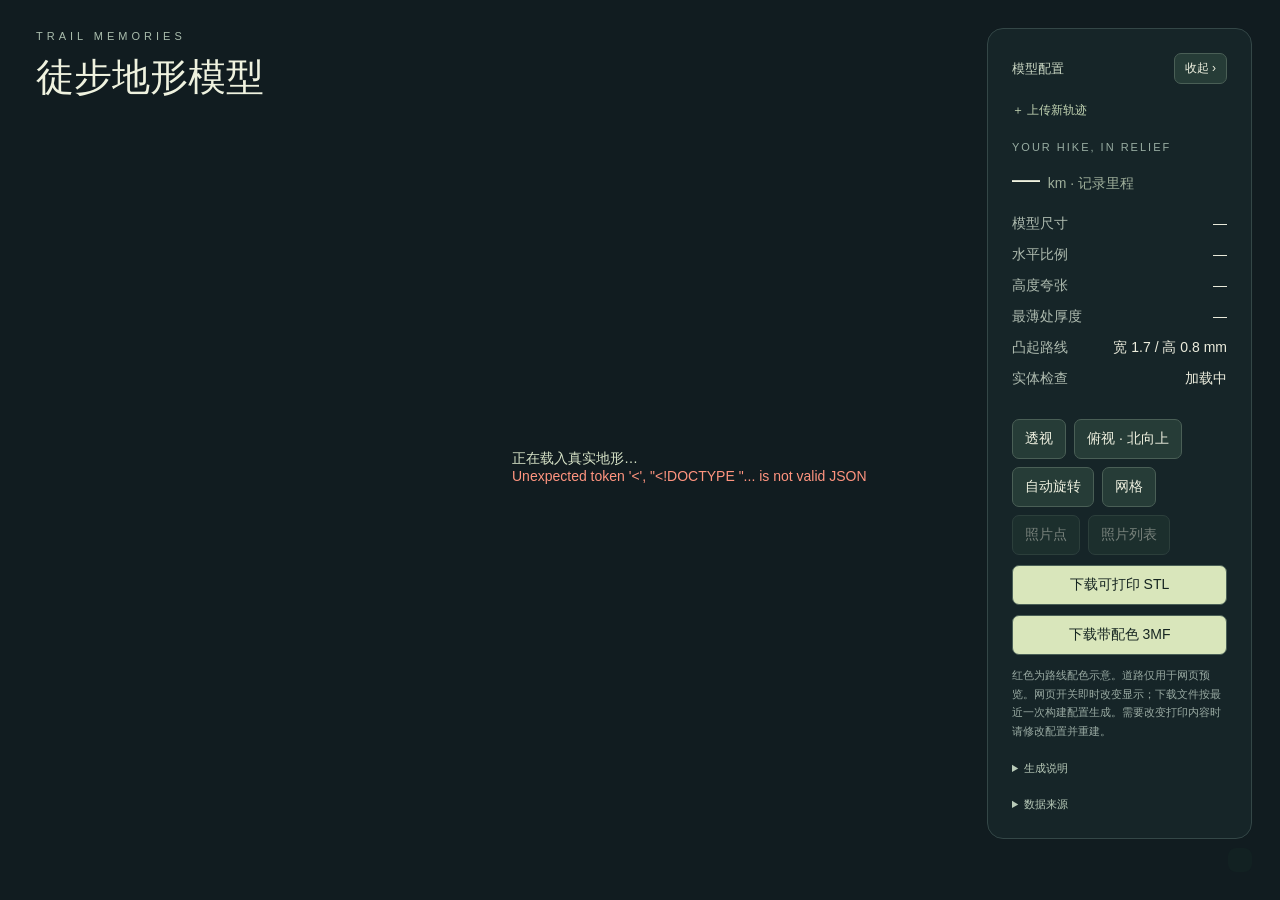
==== web/index.html @ 1b8fa126 "feat: initial commit — hiking 3D terrain pipeline + OSM roads 徒步轨迹 3D 地形模型流水线：DEM/WorldCover 建模、OSM " ====
<!doctype html><html lang="zh-CN"><meta charset="UTF-8"><link rel="icon" href="data:,"><meta name="viewport" content="width=device-width,initial-scale=1"><title>雨崩 · 尼农线 | 徒步地形模型</title>
<style>*{box-sizing:border-box}body{margin:0;background:#111c20;color:#eff2df;font:14px -apple-system,BlinkMacSystemFont,"PingFang SC",sans-serif}canvas{display:block;width:100%;height:100vh}header{position:absolute;left:36px;top:30px;pointer-events:none}.eyebrow{letter-spacing:4px;font-size:11px;color:#a9bcac}h1{font-size:38px;font-weight:500;margin:10px 0}header p{color:#acb9b1;line-height:1.8}.panel{position:absolute;right:28px;top:28px;width:265px;padding:24px;background:#17272aeb;border:1px solid #344747;border-radius:16px;backdrop-filter:blur(12px)}.label{font-size:11px;letter-spacing:2px;color:#99aea3}.metric{font-size:28px;margin:10px 0 20px}.row{display:flex;justify-content:space-between;gap:10px;margin:13px 0;color:#aebbaf}.row b{color:#eceddd;font-weight:400}button,a{border:1px solid #4a5f56;border-radius:7px;padding:10px 12px;background:#263c37;color:#eef0df;text-decoration:none;cursor:pointer;font:inherit}button:hover,a:hover{background:#3a5148}.buttons{display:flex;gap:8px;flex-wrap:wrap;margin-top:18px}.download{display:block;text-align:center;margin-top:10px;background:#d9e6bb;color:#162521}footer{position:absolute;bottom:24px;left:36px;max-width:calc(100vw - 540px);color:#9cafa5;font-size:10px;line-height:1.6}.legend{position:absolute;bottom:28px;right:28px;display:flex;flex-wrap:wrap;gap:12px;color:#c9d3c3;font-size:12px;max-width:460px;background:#132322cf;padding:12px;border-radius:8px}.legend-item{white-space:nowrap}.swatch{display:inline-block;width:10px;height:10px;border-radius:3px;margin-right:6px}.dot{display:inline-block;width:9px;height:9px;border-radius:50%;background:#ee4023;margin-right:8px}#loading{position:absolute;left:40%;top:50%;color:#d7e3c7}#error{color:#ff947f}@media(max-width:900px){.panel{top:auto;bottom:12px;left:12px;right:12px;width:auto;padding:12px 16px}.panel .label,.panel .metric,.panel .row,.panel p{display:none}.buttons{margin-top:0}.download{display:inline-block;margin-right:8px;padding:7px 10px}header{left:20px;top:20px}h1{font-size:28px}footer{display:none}.legend{display:flex;left:20px;right:20px;top:150px;bottom:auto;flex-wrap:wrap;gap:8px 14px;font-size:11px}.metric{font-size:22px;margin:6px 0}.row{margin:8px 0}}
.panel{max-height:calc(100vh - 56px);overflow:auto}.source-disclosure{font-size:11px;color:#9cafa5;margin-top:18px;line-height:1.7}.source-disclosure summary{cursor:pointer;color:#b9cbb9}.source-disclosure div{padding-top:10px;white-space:pre-wrap}.source-disclosure a{padding:0;border:0;background:none}.new-upload{display:block;margin-bottom:22px;background:none;border:0;padding:0;font-size:12px;color:#c3d5b3}#route-title{max-width:calc(100vw - 440px);font-size:clamp(24px,3vw,38px)}#houses-dialog{background:#17272a;color:#eef0df;border:1px solid #52645d;border-radius:14px;max-width:820px;width:90vw;max-height:80vh}#house-rows{display:grid;gap:10px}.house-row{display:grid;grid-template-columns:50px 130px 1fr;gap:8px}.house-row input,.house-row select{background:#263c37;color:#eef0df;border:1px solid #52645d;border-radius:5px;padding:7px}#house-edit-error{color:#ffa6a3}@media(max-width:900px){#route-title{max-width:90vw}.panel{max-height:47vh}.source-disclosure{margin-top:10px}.new-upload{margin-bottom:10px}.house-row{grid-template-columns:40px 90px 1fr}}
.workbench-embedded .new-upload{display:none}.workbench-embedded header{top:24px;left:26px}.workbench-embedded #route-title{font-size:clamp(22px,2.7vw,32px)}.workbench-embedded .panel{top:22px;right:22px;max-height:calc(100vh - 44px)}
.panel-heading{display:flex;align-items:center;justify-content:space-between;gap:16px;margin-bottom:18px;font-size:13px;color:#cbd8c4}.panel-toggle{padding:6px 10px;font-size:12px;white-space:nowrap}.panel.is-collapsed{width:auto;min-width:154px;padding:12px 16px;overflow:visible}.panel.is-collapsed .panel-heading{margin:0}.panel-content[hidden]{display:none!important}.panel-toggle:focus-visible{outline:2px solid #d9e6bb;outline-offset:3px}@media(max-width:900px){.panel-heading{margin-bottom:10px}.panel.is-collapsed{left:auto;right:12px;width:auto}.workbench-embedded .panel.is-collapsed{left:auto;right:22px;bottom:auto}}
</style>
<link rel="stylesheet" href="./photos.css">
<header><div class="eyebrow">TRAIL MEMORIES</div><h1 id="route-title">徒步地形模型</h1><p><span id="route-subtitle"></span><span id="photo-source" class="photo-source"></span></p></header>
<div class="panel"><div class="panel-heading"><span>模型配置</span><button id="panel-toggle" class="panel-toggle" aria-expanded="true" aria-controls="panel-content" title="收起配置面板">收起 ›</button></div><div id="panel-content" class="panel-content"><a class="new-upload" href="/">＋ 上传新轨迹</a><div class="label">YOUR HIKE, IN RELIEF</div><div class="metric"><span id="route-distance">—</span> <span style="font-size:14px;color:#9faf9b">km · 记录里程</span></div><div class="row"><span>模型尺寸</span><b id="size">—</b></div><div class="row"><span>水平比例</span><b id="scale">—</b></div><div class="row"><span>高度夸张</span><b id="exaggeration">—</b></div><div class="row"><span>最薄处厚度</span><b id="thickness">—</b></div><div class="row"><span>凸起路线</span><b>宽 1.7 / 高 0.8 mm</b></div><div class="row"><span>实体检查</span><b id="status">加载中</b></div><div class="buttons" id="feature-switches" aria-label="地形元素显示开关"></div><div class="buttons"><button id="perspective">透视</button><button id="top">俯视 · 北向上</button><button id="spin">自动旋转</button><button id="wire">网格</button><button id="photos-toggle" aria-pressed="true" disabled>照片点</button><button id="photo-list-toggle" aria-expanded="false" aria-controls="photo-list" disabled>照片列表</button></div><a class="download" href="../models/yubeng_ninong_print.stl" download>下载可打印 STL</a><a class="download" href="../models/yubeng_ninong_color.3mf" download>下载带配色 3MF</a><p style="font-size:11px;line-height:1.7;color:#99aaa2;margin-bottom:0">红色为路线配色示意。道路仅用于网页预览。网页开关即时改变显示；下载文件按最近一次构建配置生成。需要改变打印内容时请修改配置并重建。</p><details class="source-disclosure"><summary>生成说明</summary><div id="job-notes"></div><button id="edit-houses" hidden>编辑房屋判断</button></details><details class="source-disclosure"><summary>数据来源</summary><div>数据：Copernicus DEM · ESA WorldCover 2021 · KML<br>© OpenStreetMap contributors · <a style="padding:0;border:0;background:none" href="https://www.openstreetmap.org/copyright">ODbL</a><br>© ESA WorldCover project 2021 · CC BY 4.0<br>Contains modified Copernicus Sentinel data (2021), processed by ESA WorldCover consortium<br>© DLR e.V. 2010–2014 and © Airbus Defence and Space GmbH 2014–2018. Provided under COPERNICUS by the European Union and ESA; all rights reserved.</div></details></div></div>
<div class="legend" id="legend" aria-label="地表类别图例"></div><div id="loading">正在载入真实地形…<div id="error"></div></div>

<div id="photo-tooltip" role="tooltip" hidden></div>
<aside id="photo-list" aria-label="照片列表" hidden><div class="photo-list-head"><h2 id="photo-list-title">照片列表</h2><button id="photo-list-close" aria-label="关闭照片列表">关闭</button></div><div id="photo-cards"></div></aside>
<dialog id="photo-dialog" aria-labelledby="photo-title"><div class="photo-modal-head"><h2 id="photo-title"></h2><button id="photo-close" aria-label="关闭照片">关闭</button></div><img id="photo-full" alt=""><div class="photo-details"><dl><dt>拍摄时间¹</dt><dd id="photo-time"></dd><dt>地形海拔</dt><dd id="photo-elevation"></dd><dt>经纬度</dt><dd id="photo-coordinates"></dd><dt>照片 FileId</dt><dd id="photo-id"></dd><dt>模型范围</dt><dd id="photo-boundary"></dd></dl><p id="photo-caption"></p><p class="photo-disclaimer"><span id="photo-date-disclaimer"></span>¹ 时间使用 KML 标注记录，未核验照片 EXIF；海拔采样自 DEM。</p><div class="photo-nav"><button id="photo-prev">上一张</button><button id="photo-next">下一张</button></div></div></dialog>
<dialog id="houses-dialog"><h2>修正房屋判断</h2><p>位置仍为拍摄者坐标。保存后重建会使用本表，不重新覆盖人工判断。</p><div id="house-rows"></div><p id="house-edit-error"></p><div class="buttons"><button id="house-save">保存并重建</button><button id="house-cancel">取消</button></div></dialog>
<script type="importmap">{"imports":{"three":"./vendor/three.module.js"}}</script><script type="module">
import * as THREE from 'three';import {OrbitControls} from './vendor/OrbitControls.js';import {initPhotoLayer} from './photos.js';import {initFeatureControls} from './features.js';import {initProductInfo} from './product-info.js';
try{
const [meta,v,f,c,m]=await Promise.all([fetch('./metadata.json').then(r=>r.json()),...['vertices','faces','colors'].map(x=>fetch(`./${x}.bin`).then(r=>r.arrayBuffer())),fetch('./face_materials.bin').then(r=>r.arrayBuffer())]);
initProductInfo(meta);
const scene=new THREE.Scene();scene.background=new THREE.Color('#111c20');const camera=new THREE.PerspectiveCamera(36,innerWidth/innerHeight,.1,3000);camera.up.set(0,0,1);
const renderer=new THREE.WebGLRenderer({antialias:true,preserveDrawingBuffer:true});renderer.setSize(innerWidth,innerHeight);renderer.setPixelRatio(Math.min(devicePixelRatio,2));renderer.outputColorSpace=THREE.SRGBColorSpace;renderer.shadowMap.enabled=true;renderer.shadowMap.type=THREE.PCFSoftShadowMap;document.body.prepend(renderer.domElement);
const geo=new THREE.BufferGeometry();geo.setAttribute('position',new THREE.BufferAttribute(new Float32Array(v),3));geo.setIndex(new THREE.BufferAttribute(new Uint32Array(f),1));geo.setAttribute('color',new THREE.BufferAttribute(new Float32Array(c),3));geo.computeVertexNormals();
const renderedGeo=geo.toNonIndexed();const faceIds=new Uint8Array(m);const faceColors=new Float32Array(faceIds.length*9);
const palette=meta.palette.map(x=>new THREE.Color(x.hex));
for(let i=0;i<faceIds.length;i++){const color=palette[faceIds[i]];for(let j=0;j<3;j++){const n=i*9+j*3;faceColors[n]=color.r;faceColors[n+1]=color.g;faceColors[n+2]=color.b}}
renderedGeo.setAttribute('color',new THREE.BufferAttribute(faceColors,3));
const mat=new THREE.MeshStandardMaterial({vertexColors:true,roughness:.85,metalness:0});const mesh=new THREE.Mesh(renderedGeo,mat);mesh.castShadow=true;mesh.receiveShadow=true;scene.add(mesh);
scene.add(new THREE.HemisphereLight(0xe4f1ed,0x4d5240,2.4));const light=new THREE.DirectionalLight(0xffedd5,3.3);light.position.set(-100,-100,280);scene.add(light);
const s=meta.size;const center=new THREE.Vector3(s[0]/2,s[1]/2,meta.dimensions_mm[2]*.27);const controls=new OrbitControls(camera,renderer.domElement);controls.target.copy(center);controls.enableDamping=true;controls.minDistance=30;controls.maxDistance=850;controls.maxPolarAngle=Math.PI*.495;controls.autoRotateSpeed=.7;
const floor=new THREE.Mesh(new THREE.PlaneGeometry(3000,3000),new THREE.MeshStandardMaterial({color:0x152327,roughness:1}));floor.position.z=-.25;scene.add(floor);
function perspective(){const factor=Math.max(1, .95/camera.aspect)*1.15;camera.position.set(center.x+190*factor,center.y-245*factor,center.z+240*factor);controls.target.copy(center);controls.update()}perspective();document.querySelector('#perspective').onclick=perspective;document.querySelector('#top').onclick=()=>{camera.position.set(center.x,center.y-.01,Math.max(430,410/camera.aspect));controls.target.set(center.x,center.y,0);controls.update()};document.querySelector('#spin').onclick=e=>{controls.autoRotate=!controls.autoRotate;e.target.style.background=controls.autoRotate?'#526b4c':''};document.querySelector('#wire').onclick=()=>mat.wireframe=!mat.wireframe;
document.querySelector('#thickness').textContent=meta.features.minimum_top_thickness_mm.toFixed(2)+' mm';document.querySelector('#size').textContent=meta.dimensions_mm.map(x=>Math.round(x)).join(' × ')+' mm';document.querySelector('#scale').textContent='1 : '+Math.round(meta.horizontal_scale).toLocaleString();document.querySelector('#status').textContent=meta.watertight?'封闭 · 单一实体 ✓':'检查失败';document.querySelector('#loading').remove();
// Expose a small read-only inspection snapshot for automated preview validation.
window.modelStatus={loaded:true,vertices:meta.vertices,triangles:meta.triangles,dimensions:meta.dimensions_mm,featureCounts:meta.features.face_material_counts,webgl:renderer.getContext().getParameter(renderer.getContext().VERSION)};
let photoLayer=null;
const featureControls=await initFeatureControls({THREE,geo,mesh,scene,meta,onChange:()=>photoLayer?.refreshSurface()});
if(meta.photos?.enabled && meta.photos.total>0) initPhotoLayer({THREE,scene,camera,renderer,controls,terrain:mesh,meta,surfaceAt:featureControls.surfaceAt}).then(layer=>{photoLayer=layer}).catch(error=>{document.querySelector('#photo-source').textContent=`照片标注加载失败：${error.message}`;console.error(error)});
else {document.querySelector('#photo-source').textContent='';document.querySelector('#photos-toggle').textContent='照片点（未构建）';document.querySelector('#photos-toggle').setAttribute('aria-pressed','false')}
if(window.parent!==window)window.parent.postMessage({type:'viewer:ready',jobId:meta.job_id},location.origin);
function animate(){requestAnimationFrame(animate);controls.update();photoLayer?.update();featureControls.updateRoadWidths(camera,renderer);renderer.render(scene,camera)}animate();addEventListener('resize',()=>{camera.aspect=innerWidth/innerHeight;camera.updateProjectionMatrix();renderer.setSize(innerWidth,innerHeight)});
}catch(e){document.querySelector('#error').textContent=e.message;console.error(e);if(window.parent!==window)window.parent.postMessage({type:'viewer:error',message:e.message,jobId:new URL(location.href).pathname.split('/')[2]},location.origin)}
</script></html>
---- web/photos.css ----
.photo-source{display:block;margin-top:6px;color:#ffd45e;font-size:11px;line-height:1.65;max-width:560px}.active{border-color:#ffd45e!important;color:#ffd45e!important}button:disabled{opacity:.45;cursor:default}#photo-tooltip{position:fixed;z-index:15;background:#122521f2;border:1px solid #ffd45e;border-radius:8px;padding:10px 12px;font-size:12px;line-height:1.6;pointer-events:none;max-width:240px;color:#eff2df}#photo-list{position:absolute;left:28px;top:210px;bottom:180px;width:280px;z-index:8;background:#142725f5;border:1px solid #526952;border-radius:12px;padding:14px;overflow:auto;box-shadow:0 12px 30px #0005}#photo-list[hidden],#photo-tooltip[hidden]{display:none}.photo-list-head{display:flex;align-items:center;justify-content:space-between;gap:10px}.photo-list-head h2{font-size:14px;font-weight:500;line-height:1.6}.photo-list-head button{padding:5px 9px}#photo-cards{display:grid;grid-template-columns:1fr 1fr;gap:8px}.photo-card{padding:5px;overflow:hidden;font-size:11px;text-align:left;background:#1c3530}.photo-card img{width:100%;height:85px;object-fit:cover;display:block;border-radius:4px;margin-bottom:6px}.photo-card span{display:block;line-height:1.5}#photo-dialog{padding:0;width:min(1000px,94vw);max-height:94vh;overflow:auto;border:1px solid #526d5a;border-radius:14px;background:#122322;color:#edf1dd;box-shadow:0 20px 100px #000b}#photo-dialog::backdrop{background:#060e10dd;backdrop-filter:blur(4px)}.photo-modal-head{display:flex;align-items:center;justify-content:space-between;padding:16px 20px;gap:12px}.photo-modal-head h2{margin:0;font-size:17px;font-weight:500}.photo-modal-head button{padding:7px 12px}#photo-full{display:block;width:100%;height:min(56vh,580px);object-fit:contain;background:#0b1516}.photo-details{padding:16px 20px}.photo-details dl{display:grid;grid-template-columns:100px 1fr;gap:8px 16px;font-size:13px;margin:0}.photo-details dt{color:#a4b6a4}.photo-details dd{margin:0;overflow-wrap:anywhere}.photo-details p{color:#aebcad;font-size:12px;line-height:1.8}.photo-nav{display:flex;justify-content:space-between;margin-top:16px}.photo-disclaimer{font-size:11px!important;color:#ffd45e!important}@media(max-width:900px){.photo-source{max-width:calc(100vw - 40px);font-size:10px}.legend{top:195px}#photo-list{left:12px;right:12px;top:240px;bottom:185px;width:auto}#photo-cards{grid-template-columns:repeat(3,1fr)}.photo-details dl{grid-template-columns:80px 1fr;font-size:12px;gap:7px}.photo-modal-head{padding:12px}.photo-modal-head h2{font-size:14px}}
#feature-switches{margin:12px 0 0;gap:6px}#feature-switches button{font-size:12px;padding:7px 9px}
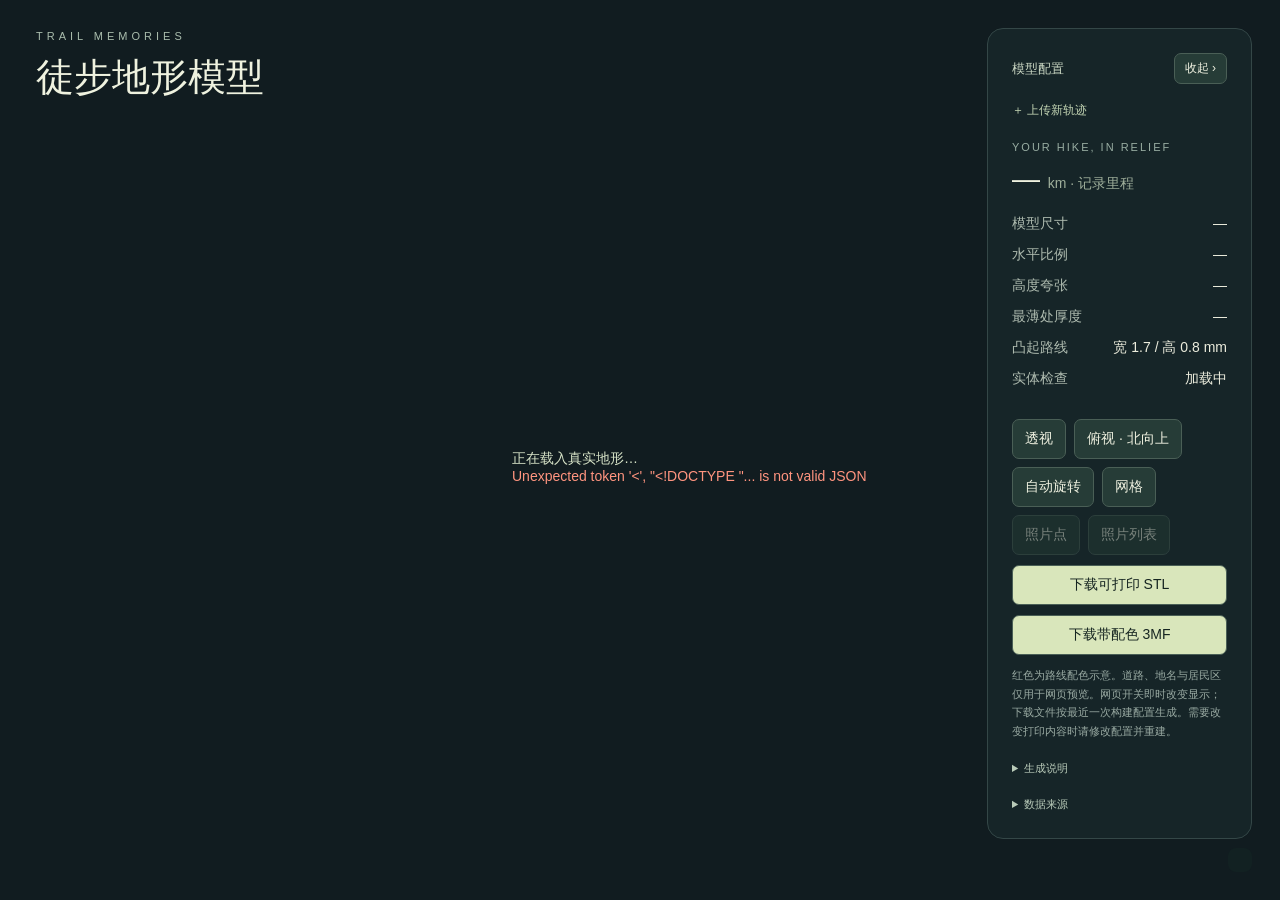
==== commit 4e7f285c: "feat: 预览新增地名标签与居民区图层、标签山体遮挡、作品搜索，延长 Overpass 超时 - 地名（place 节点）与居民区/商业/工业用地图层，仅用于网页预览；在 STL/3MF 导出之后构" ====
--- a/web/index.html
+++ b/web/index.html
@@ -6,7 +6,7 @@
 </style>
 <link rel="stylesheet" href="./photos.css">
 <header><div class="eyebrow">TRAIL MEMORIES</div><h1 id="route-title">徒步地形模型</h1><p><span id="route-subtitle"></span><span id="photo-source" class="photo-source"></span></p></header>
-<div class="panel"><div class="panel-heading"><span>模型配置</span><button id="panel-toggle" class="panel-toggle" aria-expanded="true" aria-controls="panel-content" title="收起配置面板">收起 ›</button></div><div id="panel-content" class="panel-content"><a class="new-upload" href="/">＋ 上传新轨迹</a><div class="label">YOUR HIKE, IN RELIEF</div><div class="metric"><span id="route-distance">—</span> <span style="font-size:14px;color:#9faf9b">km · 记录里程</span></div><div class="row"><span>模型尺寸</span><b id="size">—</b></div><div class="row"><span>水平比例</span><b id="scale">—</b></div><div class="row"><span>高度夸张</span><b id="exaggeration">—</b></div><div class="row"><span>最薄处厚度</span><b id="thickness">—</b></div><div class="row"><span>凸起路线</span><b>宽 1.7 / 高 0.8 mm</b></div><div class="row"><span>实体检查</span><b id="status">加载中</b></div><div class="buttons" id="feature-switches" aria-label="地形元素显示开关"></div><div class="buttons"><button id="perspective">透视</button><button id="top">俯视 · 北向上</button><button id="spin">自动旋转</button><button id="wire">网格</button><button id="photos-toggle" aria-pressed="true" disabled>照片点</button><button id="photo-list-toggle" aria-expanded="false" aria-controls="photo-list" disabled>照片列表</button></div><a class="download" href="../models/yubeng_ninong_print.stl" download>下载可打印 STL</a><a class="download" href="../models/yubeng_ninong_color.3mf" download>下载带配色 3MF</a><p style="font-size:11px;line-height:1.7;color:#99aaa2;margin-bottom:0">红色为路线配色示意。道路仅用于网页预览。网页开关即时改变显示；下载文件按最近一次构建配置生成。需要改变打印内容时请修改配置并重建。</p><details class="source-disclosure"><summary>生成说明</summary><div id="job-notes"></div><button id="edit-houses" hidden>编辑房屋判断</button></details><details class="source-disclosure"><summary>数据来源</summary><div>数据：Copernicus DEM · ESA WorldCover 2021 · KML<br>© OpenStreetMap contributors · <a style="padding:0;border:0;background:none" href="https://www.openstreetmap.org/copyright">ODbL</a><br>© ESA WorldCover project 2021 · CC BY 4.0<br>Contains modified Copernicus Sentinel data (2021), processed by ESA WorldCover consortium<br>© DLR e.V. 2010–2014 and © Airbus Defence and Space GmbH 2014–2018. Provided under COPERNICUS by the European Union and ESA; all rights reserved.</div></details></div></div>
+<div class="panel"><div class="panel-heading"><span>模型配置</span><button id="panel-toggle" class="panel-toggle" aria-expanded="true" aria-controls="panel-content" title="收起配置面板">收起 ›</button></div><div id="panel-content" class="panel-content"><a class="new-upload" href="/">＋ 上传新轨迹</a><div class="label">YOUR HIKE, IN RELIEF</div><div class="metric"><span id="route-distance">—</span> <span style="font-size:14px;color:#9faf9b">km · 记录里程</span></div><div class="row"><span>模型尺寸</span><b id="size">—</b></div><div class="row"><span>水平比例</span><b id="scale">—</b></div><div class="row"><span>高度夸张</span><b id="exaggeration">—</b></div><div class="row"><span>最薄处厚度</span><b id="thickness">—</b></div><div class="row"><span>凸起路线</span><b>宽 1.7 / 高 0.8 mm</b></div><div class="row"><span>实体检查</span><b id="status">加载中</b></div><div class="buttons" id="feature-switches" aria-label="地形元素显示开关"></div><div class="buttons"><button id="perspective">透视</button><button id="top">俯视 · 北向上</button><button id="spin">自动旋转</button><button id="wire">网格</button><button id="photos-toggle" aria-pressed="true" disabled>照片点</button><button id="photo-list-toggle" aria-expanded="false" aria-controls="photo-list" disabled>照片列表</button></div><a class="download" href="../models/yubeng_ninong_print.stl" download>下载可打印 STL</a><a class="download" href="../models/yubeng_ninong_color.3mf" download>下载带配色 3MF</a><p style="font-size:11px;line-height:1.7;color:#99aaa2;margin-bottom:0">红色为路线配色示意。道路、地名与居民区仅用于网页预览。网页开关即时改变显示；下载文件按最近一次构建配置生成。需要改变打印内容时请修改配置并重建。</p><details class="source-disclosure"><summary>生成说明</summary><div id="job-notes"></div><button id="edit-houses" hidden>编辑房屋判断</button></details><details class="source-disclosure"><summary>数据来源</summary><div>数据：Copernicus DEM · ESA WorldCover 2021 · KML<br>© OpenStreetMap contributors · <a style="padding:0;border:0;background:none" href="https://www.openstreetmap.org/copyright">ODbL</a><br>© ESA WorldCover project 2021 · CC BY 4.0<br>Contains modified Copernicus Sentinel data (2021), processed by ESA WorldCover consortium<br>© DLR e.V. 2010–2014 and © Airbus Defence and Space GmbH 2014–2018. Provided under COPERNICUS by the European Union and ESA; all rights reserved.</div></details></div></div>
 <div class="legend" id="legend" aria-label="地表类别图例"></div><div id="loading">正在载入真实地形…<div id="error"></div></div>
 
 <div id="photo-tooltip" role="tooltip" hidden></div>
@@ -34,10 +34,10 @@
 // Expose a small read-only inspection snapshot for automated preview validation.
 window.modelStatus={loaded:true,vertices:meta.vertices,triangles:meta.triangles,dimensions:meta.dimensions_mm,featureCounts:meta.features.face_material_counts,webgl:renderer.getContext().getParameter(renderer.getContext().VERSION)};
 let photoLayer=null;
-const featureControls=await initFeatureControls({THREE,geo,mesh,scene,meta,onChange:()=>photoLayer?.refreshSurface()});
+const featureControls=await initFeatureControls({THREE,geo,mesh,scene,meta,renderer,onChange:()=>photoLayer?.refreshSurface()});
 if(meta.photos?.enabled && meta.photos.total>0) initPhotoLayer({THREE,scene,camera,renderer,controls,terrain:mesh,meta,surfaceAt:featureControls.surfaceAt}).then(layer=>{photoLayer=layer}).catch(error=>{document.querySelector('#photo-source').textContent=`照片标注加载失败：${error.message}`;console.error(error)});
 else {document.querySelector('#photo-source').textContent='';document.querySelector('#photos-toggle').textContent='照片点（未构建）';document.querySelector('#photos-toggle').setAttribute('aria-pressed','false')}
 if(window.parent!==window)window.parent.postMessage({type:'viewer:ready',jobId:meta.job_id},location.origin);
-function animate(){requestAnimationFrame(animate);controls.update();photoLayer?.update();featureControls.updateRoadWidths(camera,renderer);renderer.render(scene,camera)}animate();addEventListener('resize',()=>{camera.aspect=innerWidth/innerHeight;camera.updateProjectionMatrix();renderer.setSize(innerWidth,innerHeight)});
+function animate(){requestAnimationFrame(animate);controls.update();photoLayer?.update();featureControls.updateOverlays(camera,renderer);renderer.render(scene,camera)}animate();addEventListener('resize',()=>{camera.aspect=innerWidth/innerHeight;camera.updateProjectionMatrix();renderer.setSize(innerWidth,innerHeight)});
 }catch(e){document.querySelector('#error').textContent=e.message;console.error(e);if(window.parent!==window)window.parent.postMessage({type:'viewer:error',message:e.message,jobId:new URL(location.href).pathname.split('/')[2]},location.origin)}
 </script></html>
